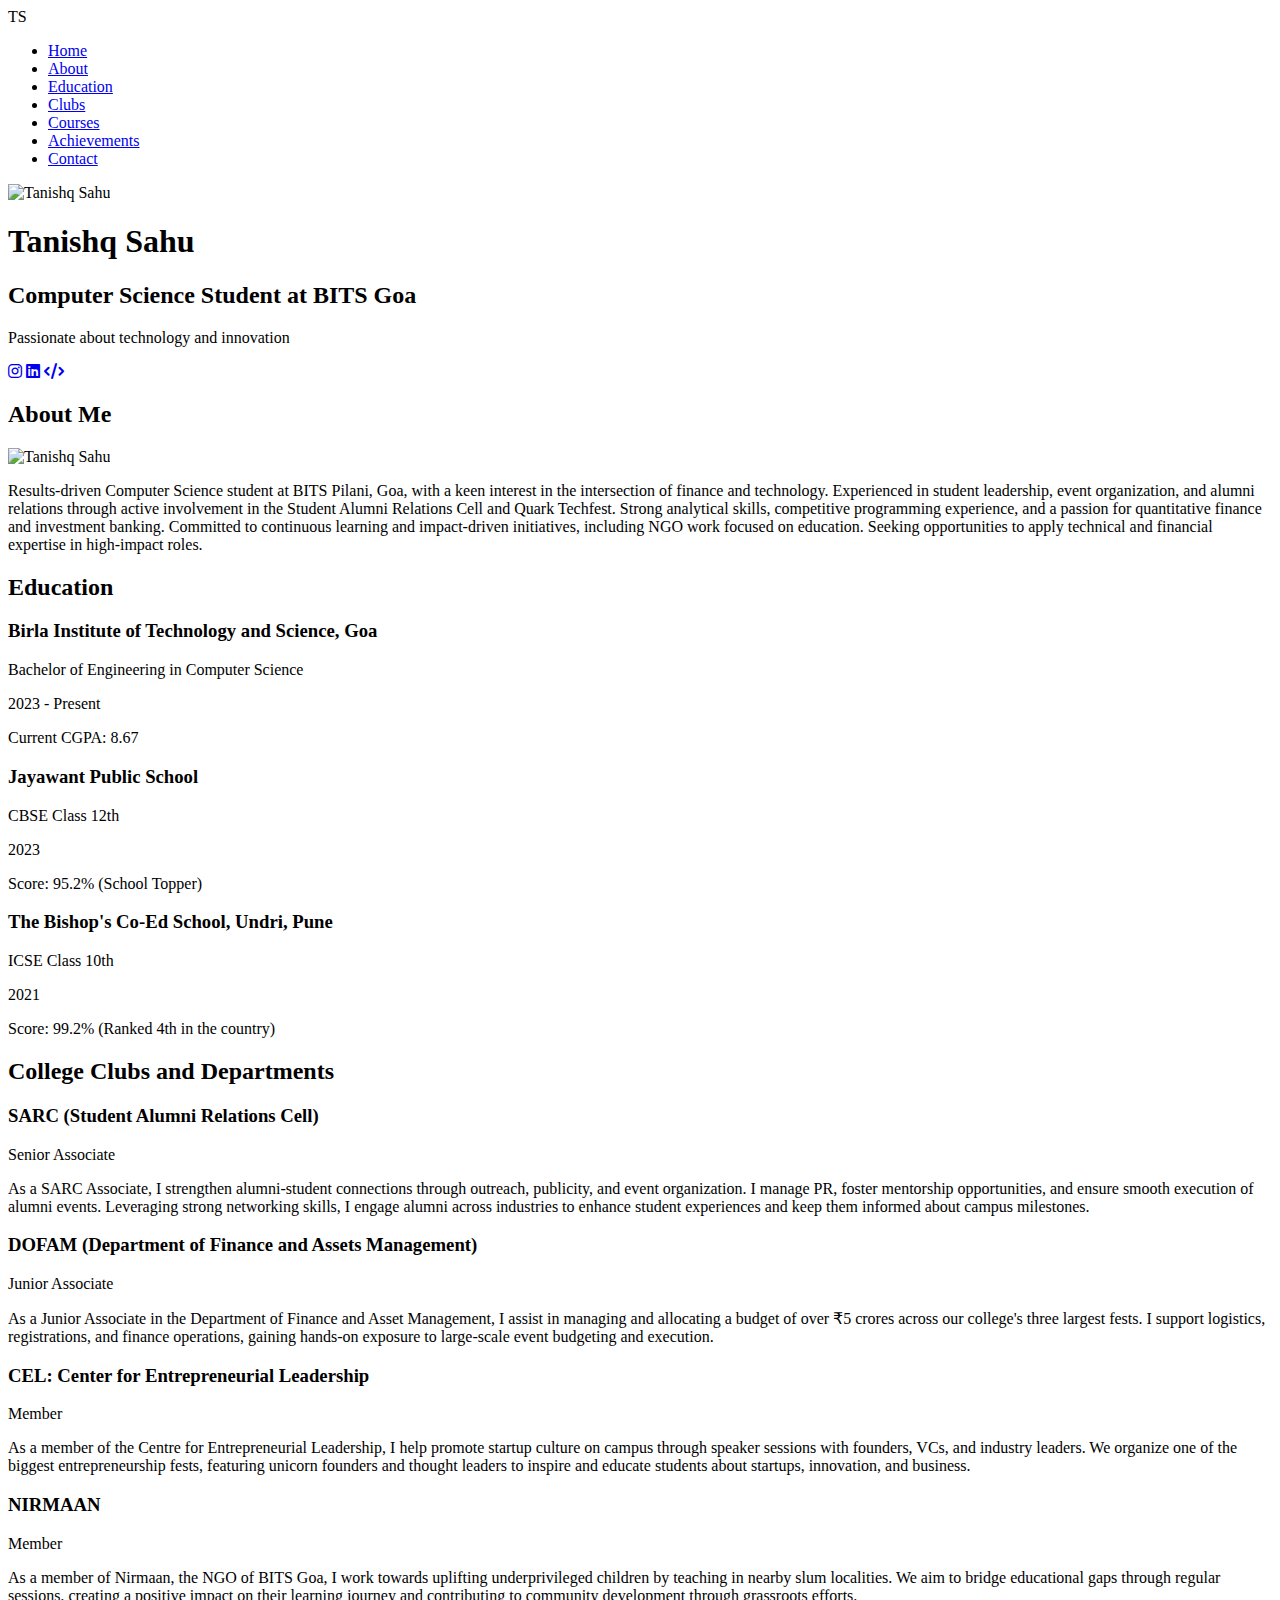
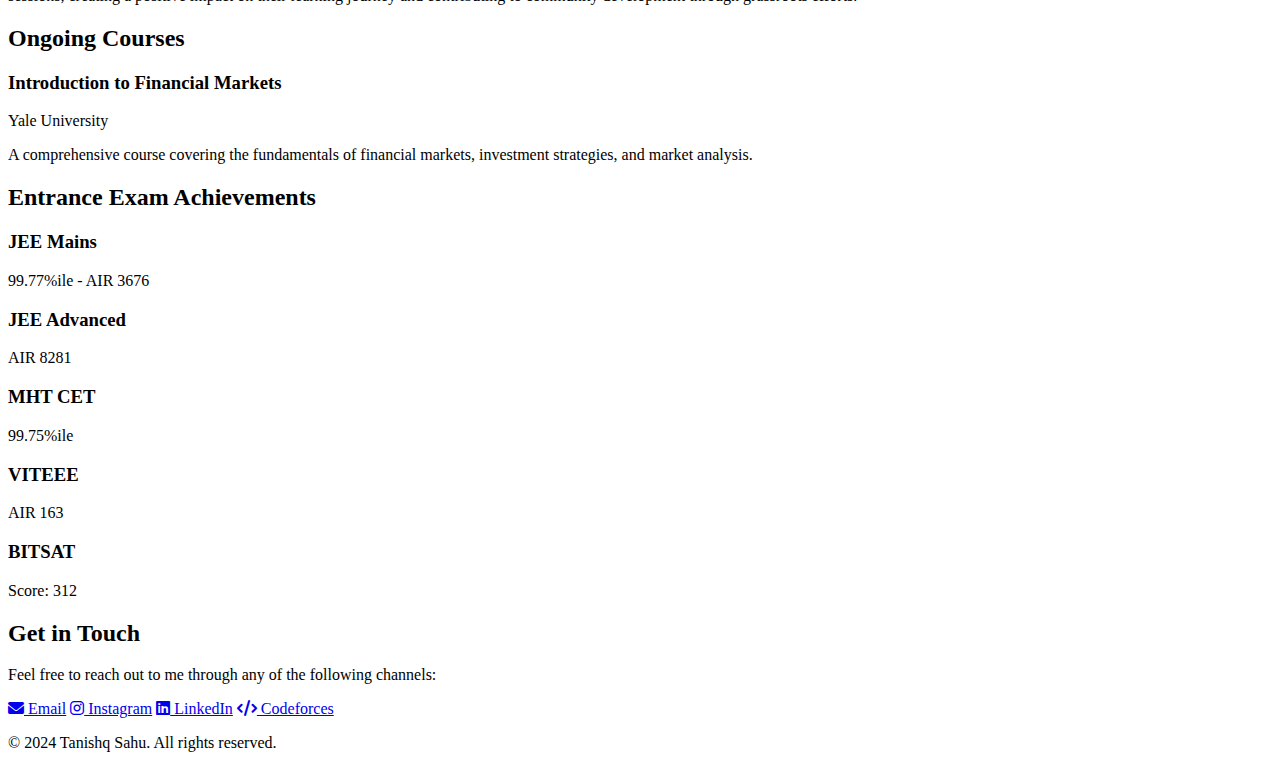
==== docs/index.html @ 9da33407 "Create index.html" ====
<!DOCTYPE html>
<html lang="en">
<head>
    <meta charset="UTF-8">
    <meta name="viewport" content="width=device-width, initial-scale=1.0">
    <title>Tanishq Sahu | CS Student at BITS Goa | Passionate about Technology, Innovation and Finance</title>
    <link rel="stylesheet" href="styles.css">
    <link rel="stylesheet" href="https://cdnjs.cloudflare.com/ajax/libs/font-awesome/6.0.0/css/all.min.css">
</head>
<body>
    <nav class="navbar">
        <div class="nav-content">
            <div class="logo">TS</div>
            <ul class="nav-links">
                <li><a href="#home">Home</a></li>
                <li><a href="#about">About</a></li>
                <li><a href="#education">Education</a></li>
                <li><a href="#clubs">Clubs</a></li>
                <li><a href="#courses">Courses</a></li>
                <li><a href="#achievements">Achievements</a></li>
                <li><a href="#contact">Contact</a></li>
            </ul>
        </div>
    </nav>

    <section id="home" class="hero">
        <div class="hero-content">
            <div class="profile-image">
                <img src="assets/profile.jpg" alt="Tanishq Sahu">
            </div>
            <h1>Tanishq Sahu</h1>
            <h2>Computer Science Student at BITS Goa</h2>
            <p>Passionate about technology and innovation</p>
            <div class="social-links">
                <a href="https://www.instagram.com/tanishqq2208/" target="_blank"><i class="fab fa-instagram"></i></a>
                <a href="https://www.linkedin.com/in/tanishq-sahu-655786230" target="_blank"><i class="fab fa-linkedin"></i></a>
                <a href="https://codeforces.com/profile/saint.broseph" target="_blank"><i class="fas fa-code"></i></a>
            </div>
        </div>
    </section>

    <section id="about" class="about">
        <div class="container">
            <h2>About Me</h2>
            <div class="about-content">
                <div class="about-image">
                    <img src="assets/profile.jpg" alt="Tanishq Sahu">
                </div>
                <div class="about-text">
                    <p>Results-driven Computer Science student at BITS Pilani, Goa, with a keen interest in the intersection of finance and technology. Experienced in student leadership, event organization, and alumni relations through active involvement in the Student Alumni Relations Cell and Quark Techfest. Strong analytical skills, competitive programming experience, and a passion for quantitative finance and investment banking. Committed to continuous learning and impact-driven initiatives, including NGO work focused on education. Seeking opportunities to apply technical and financial expertise in high-impact roles.</p>
                </div>
            </div>
        </div>
    </section>

    <section id="education" class="education">
        <div class="container">
            <h2>Education</h2>
            <div class="education-content">
                <div class="education-item">
                    <h3>Birla Institute of Technology and Science, Goa</h3>
                    <p class="degree">Bachelor of Engineering in Computer Science</p>
                    <p class="year">2023 - Present</p>
                    <p class="cgpa">Current CGPA: 8.67</p>
                </div>
                <div class="education-item">
                    <h3>Jayawant Public School</h3>
                    <p class="degree">CBSE Class 12th</p>
                    <p class="year">2023</p>
                    <p class="marks">Score: 95.2% (School Topper)</p>
                </div>
                <div class="education-item">
                    <h3>The Bishop's Co-Ed School, Undri, Pune</h3>
                    <p class="degree">ICSE Class 10th</p>
                    <p class="year">2021</p>
                    <p class="marks">Score: 99.2% (Ranked 4th in the country)</p>
                </div>
            </div>
        </div>
    </section>

    <section id="clubs" class="clubs">
        <div class="container">
            <h2>College Clubs and Departments</h2>
            <div class="clubs-content">
                <div class="club-item">
                    <h3>SARC (Student Alumni Relations Cell)</h3>
                    <p class="role">Senior Associate</p>
                    <p class="description">As a SARC Associate, I strengthen alumni-student connections through outreach, publicity, and event organization. I manage PR, foster mentorship opportunities, and ensure smooth execution of alumni events. Leveraging strong networking skills, I engage alumni across industries to enhance student experiences and keep them informed about campus milestones.</p>
                </div>
                <div class="club-item">
                    <h3>DOFAM (Department of Finance and Assets Management)</h3>
                    <p class="role">Junior Associate</p>
                    <p class="description">As a Junior Associate in the Department of Finance and Asset Management, I assist in managing and allocating a budget of over ₹5 crores across our college's three largest fests. I support logistics, registrations, and finance operations, gaining hands-on exposure to large-scale event budgeting and execution.</p>
                </div>
                <div class="club-item">
                    <h3>CEL: Center for Entrepreneurial Leadership</h3>
                    <p class="role">Member</p>
                    <p class="description">As a member of the Centre for Entrepreneurial Leadership, I help promote startup culture on campus through speaker sessions with founders, VCs, and industry leaders. We organize one of the biggest entrepreneurship fests, featuring unicorn founders and thought leaders to inspire and educate students about startups, innovation, and business.</p>
                </div>
                <div class="club-item">
                    <h3>NIRMAAN</h3>
                    <p class="role">Member</p>
                    <p class="description">As a member of Nirmaan, the NGO of BITS Goa, I work towards uplifting underprivileged children by teaching in nearby slum localities. We aim to bridge educational gaps through regular sessions, creating a positive impact on their learning journey and contributing to community development through grassroots efforts.</p>
                </div>
            </div>
        </div>
    </section>

    <section id="courses" class="courses">
        <div class="container">
            <h2>Ongoing Courses</h2>
            <div class="courses-content">
                <div class="course-item">
                    <h3>Introduction to Financial Markets</h3>
                    <p class="institution">Yale University</p>
                    <p class="description">A comprehensive course covering the fundamentals of financial markets, investment strategies, and market analysis.</p>
                </div>
            </div>
        </div>
    </section>

    <section id="achievements" class="achievements">
        <div class="container">
            <h2>Entrance Exam Achievements</h2>
            <div class="achievements-content">
                <div class="achievement-item">
                    <h3>JEE Mains</h3>
                    <p>99.77%ile - AIR 3676</p>
                </div>
                <div class="achievement-item">
                    <h3>JEE Advanced</h3>
                    <p>AIR 8281</p>
                </div>
                <div class="achievement-item">
                    <h3>MHT CET</h3>
                    <p>99.75%ile</p>
                </div>
                <div class="achievement-item">
                    <h3>VITEEE</h3>
                    <p>AIR 163</p>
                </div>
                <div class="achievement-item">
                    <h3>BITSAT</h3>
                    <p>Score: 312</p>
                </div>
            </div>
        </div>
    </section>

    <section id="contact" class="contact">
        <div class="container">
            <h2>Get in Touch</h2>
            <div class="contact-content">
                <p>Feel free to reach out to me through any of the following channels:</p>
                <div class="contact-links">
                    <a href="mailto:sahutanishq06@gmail.com" target="_blank"><i class="fas fa-envelope"></i> Email</a>
                    <a href="https://www.instagram.com/tanishqq2208/" target="_blank"><i class="fab fa-instagram"></i> Instagram</a>
                    <a href="https://www.linkedin.com/in/tanishq-sahu-655786230" target="_blank"><i class="fab fa-linkedin"></i> LinkedIn</a>
                    <a href="https://codeforces.com/profile/saint.broseph" target="_blank"><i class="fas fa-code"></i> Codeforces</a>
                </div>
            </div>
        </div>
    </section>

    <footer>
        <div class="container">
            <p>&copy; 2024 Tanishq Sahu. All rights reserved.</p>
        </div>
    </footer>

    <script src="script.js"></script>
</body>
</html>
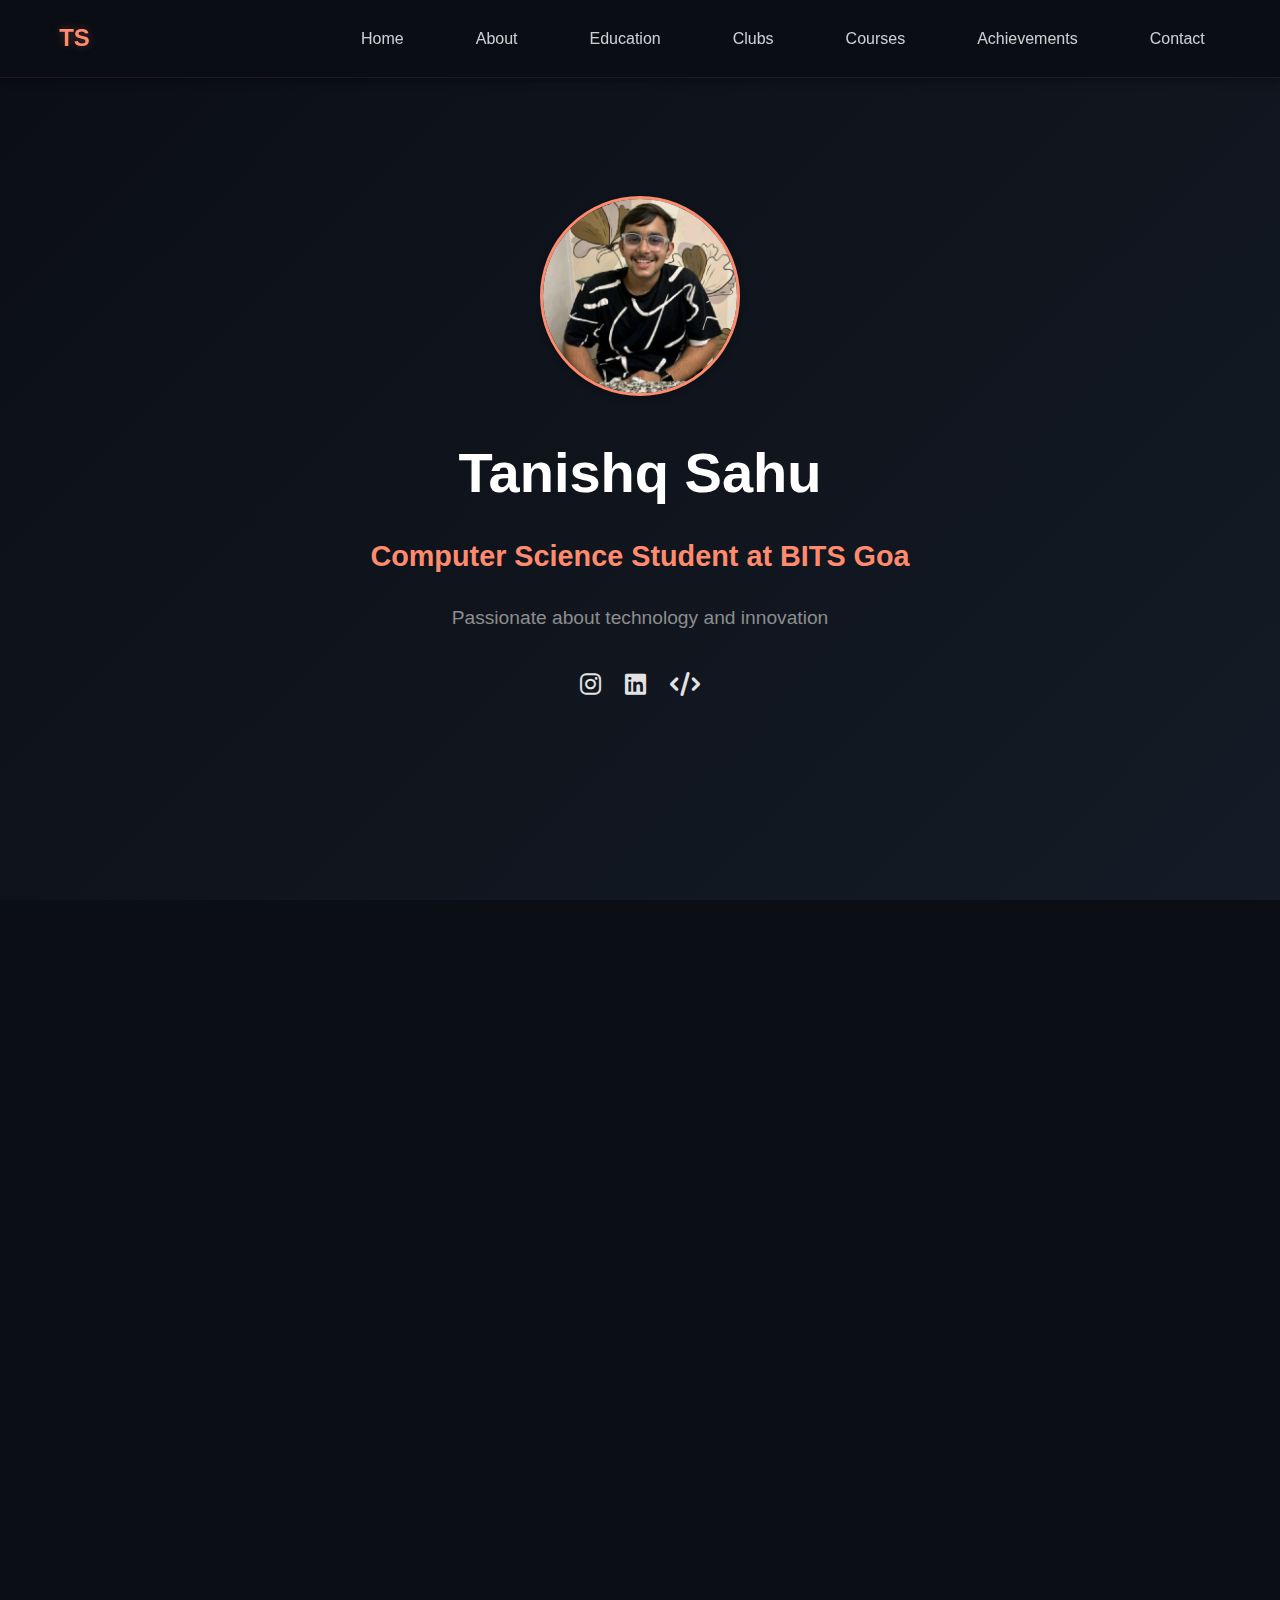
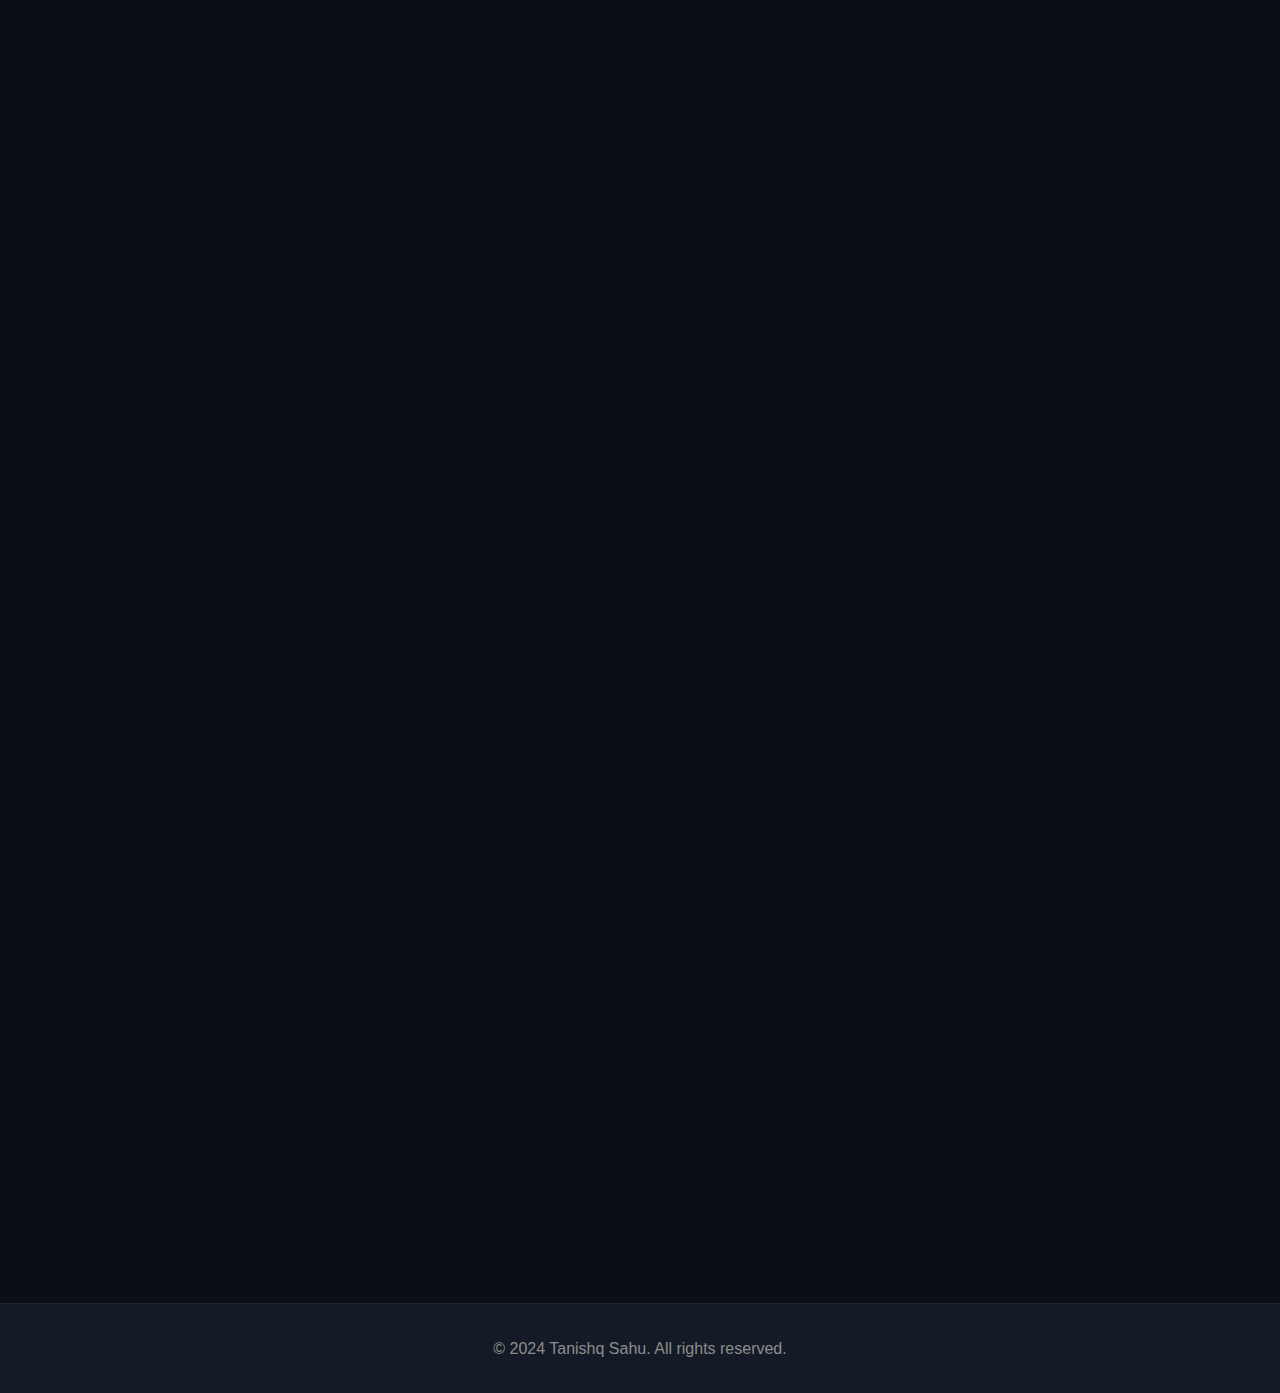
==== commit ab28eb01: "Update index.html" ====
--- a/docs/index.html
+++ b/docs/index.html
@@ -60,19 +60,19 @@
                 <div class="education-item">
                     <h3>Birla Institute of Technology and Science, Goa</h3>
                     <p class="degree">Bachelor of Engineering in Computer Science</p>
-                    <p class="year">2023 - Present</p>
+                    <p class="year">2024 - Present</p>
                     <p class="cgpa">Current CGPA: 8.67</p>
                 </div>
                 <div class="education-item">
                     <h3>Jayawant Public School</h3>
                     <p class="degree">CBSE Class 12th</p>
-                    <p class="year">2023</p>
+                    <p class="year">2024</p>
                     <p class="marks">Score: 95.2% (School Topper)</p>
                 </div>
                 <div class="education-item">
                     <h3>The Bishop's Co-Ed School, Undri, Pune</h3>
                     <p class="degree">ICSE Class 10th</p>
-                    <p class="year">2021</p>
+                    <p class="year">2022</p>
                     <p class="marks">Score: 99.2% (Ranked 4th in the country)</p>
                 </div>
             </div>
--- a/docs/styles.css
+++ b/docs/styles.css
@@ -0,0 +1,457 @@
+/* Reset and base styles */
+* {
+    margin: 0;
+    padding: 0;
+    box-sizing: border-box;
+}
+
+:root {
+    --navy-dark: #0b0e14;
+    --navy-medium: #141b26;
+    --navy-light: #1c2433;
+    --coral: #ff8b6e;
+    --coral-hover: #ffa08b;
+    --text-bright: #ffffff;
+    --text-medium: #e2e2e2;
+    --text-dim: #8d8d8d;
+}
+
+body {
+    font-family: 'Segoe UI', Tahoma, Geneva, Verdana, sans-serif;
+    line-height: 1.6;
+    color: var(--text-medium);
+    background-color: var(--navy-dark);
+}
+
+/* Navigation */
+.navbar {
+    position: fixed;
+    top: 0;
+    width: 100%;
+    background-color: rgba(11, 14, 20, 0.95);
+    box-shadow: 0 2px 8px rgba(0, 0, 0, 0.4);
+    z-index: 1000;
+    border-bottom: 1px solid rgba(255, 139, 110, 0.1);
+    backdrop-filter: blur(10px);
+    -webkit-backdrop-filter: blur(10px);
+}
+
+.nav-content {
+    max-width: 1200px;
+    margin: 0 auto;
+    padding: 1.2rem;
+    display: flex;
+    justify-content: space-between;
+    align-items: center;
+    background-color: transparent;
+}
+
+.logo {
+    font-size: 1.5rem;
+    font-weight: bold;
+    color: var(--coral);
+    text-shadow: 0 0 10px rgba(255, 139, 110, 0.3);
+}
+
+.nav-links {
+    display: flex;
+    list-style: none;
+    gap: 1.5rem;
+}
+
+.nav-links li {
+    margin-left: 1rem;
+}
+
+.nav-links a {
+    text-decoration: none;
+    color: var(--text-bright);
+    font-weight: 500;
+    transition: all 0.3s ease;
+    padding: 0.5rem 1rem;
+    border-radius: 4px;
+    position: relative;
+    opacity: 0.8;
+}
+
+.nav-links a:hover {
+    color: var(--coral);
+    background-color: rgba(255, 139, 110, 0.1);
+    opacity: 1;
+}
+
+.nav-links a::after {
+    content: '';
+    position: absolute;
+    bottom: 0;
+    left: 50%;
+    width: 0;
+    height: 2px;
+    background-color: var(--coral);
+    transition: all 0.3s ease;
+    transform: translateX(-50%);
+    opacity: 0.8;
+}
+
+.nav-links a:hover::after {
+    width: 80%;
+    opacity: 1;
+}
+
+/* Hero Section */
+.hero {
+    height: 100vh;
+    display: flex;
+    align-items: center;
+    justify-content: center;
+    text-align: center;
+    background: linear-gradient(135deg, var(--navy-dark) 0%, var(--navy-medium) 100%);
+    padding: 0 1rem;
+}
+
+.hero-content {
+    display: flex;
+    flex-direction: column;
+    align-items: center;
+}
+
+.profile-image {
+    width: 200px;
+    height: 200px;
+    border-radius: 50%;
+    overflow: hidden;
+    margin-bottom: 2rem;
+    border: 3px solid var(--coral);
+    box-shadow: 0 4px 6px rgba(0, 0, 0, 0.2);
+    transition: all 0.3s ease;
+}
+
+.profile-image:hover {
+    transform: scale(1.05);
+    border-color: var(--coral-hover);
+}
+
+.profile-image img {
+    width: 100%;
+    height: 100%;
+    object-fit: cover;
+    object-position: center;
+}
+
+.hero-content h1 {
+    font-size: 3.5rem;
+    margin-bottom: 1rem;
+    color: var(--text-bright);
+}
+
+.hero-content h2 {
+    font-size: 1.8rem;
+    margin-bottom: 1.5rem;
+    color: var(--coral);
+}
+
+.hero-content p {
+    font-size: 1.2rem;
+    margin-bottom: 2rem;
+    color: var(--text-dim);
+}
+
+.social-links {
+    display: flex;
+    justify-content: center;
+    gap: 1.5rem;
+}
+
+.social-links a {
+    color: var(--text-medium);
+    font-size: 1.5rem;
+    transition: color 0.3s ease;
+}
+
+.social-links a:hover {
+    color: var(--coral);
+}
+
+/* Sections */
+section {
+    padding: 5rem 1rem;
+}
+
+.container {
+    max-width: 1200px;
+    margin: 0 auto;
+}
+
+h2 {
+    font-size: 2.5rem;
+    margin-bottom: 2rem;
+    color: var(--text-bright);
+    text-align: center;
+}
+
+/* About Section */
+.about-content {
+    display: flex;
+    justify-content: space-between;
+    align-items: flex-start;
+    gap: 3rem;
+    padding: 0 1rem;
+    max-width: 1200px;
+    margin: 0 auto;
+}
+
+.about-image {
+    flex: 0 0 300px;
+    border-radius: 12px;
+    overflow: hidden;
+    box-shadow: 0 4px 6px rgba(0, 0, 0, 0.2);
+    border: 1px solid var(--navy-light);
+    transition: all 0.3s ease;
+}
+
+.about-image:hover {
+    transform: translateY(-5px);
+    border-color: var(--coral);
+}
+
+.about-image img {
+    width: 100%;
+    height: auto;
+    display: block;
+}
+
+.about-text {
+    flex: 1;
+    text-align: left;
+    background-color: var(--navy-light);
+    padding: 2rem;
+    border-radius: 8px;
+    box-shadow: 0 4px 6px rgba(0, 0, 0, 0.2);
+    border: 1px solid var(--navy-light);
+    transition: all 0.3s ease;
+}
+
+.about-text:hover {
+    border-color: var(--coral);
+    transform: translateY(-5px);
+}
+
+.about-text p {
+    font-size: 1.1rem;
+    color: var(--text-medium);
+    line-height: 1.8;
+    text-align: justify;
+}
+
+@media (max-width: 768px) {
+    .about-content {
+        flex-direction: column;
+        align-items: center;
+    }
+
+    .about-image {
+        flex: 0 0 250px;
+        margin-bottom: 2rem;
+    }
+
+    .profile-image {
+        width: 150px;
+        height: 150px;
+    }
+    
+    .about-text {
+        padding: 1.5rem;
+    }
+    
+    .about-text p {
+        font-size: 1rem;
+        line-height: 1.6;
+    }
+}
+
+/* Education Section */
+.education-content {
+    display: flex;
+    flex-direction: column;
+    gap: 2rem;
+    max-width: 800px;
+    margin: 0 auto;
+}
+
+.education-item {
+    background-color: var(--navy-medium);
+    padding: 2rem;
+    border-radius: 8px;
+    box-shadow: 0 4px 6px rgba(0, 0, 0, 0.2);
+    transition: all 0.3s ease;
+    border: 1px solid var(--navy-light);
+}
+
+.education-item:hover {
+    transform: translateY(-5px);
+    border-color: var(--coral);
+    background-color: var(--navy-light);
+}
+
+.education-item h3 {
+    color: var(--text-bright);
+    margin-bottom: 0.5rem;
+}
+
+.degree {
+    color: var(--coral);
+    font-weight: 500;
+    margin-bottom: 0.5rem;
+}
+
+.year, .cgpa, .marks {
+    color: var(--text-dim);
+    margin-bottom: 0.5rem;
+}
+
+/* Courses Section */
+.courses {
+    background-color: var(--navy-medium);
+}
+
+.courses-content {
+    display: flex;
+    flex-direction: column;
+    gap: 2rem;
+    max-width: 800px;
+    margin: 0 auto;
+}
+
+.course-item {
+    background-color: var(--navy-light);
+    padding: 2rem;
+    border-radius: 8px;
+    box-shadow: 0 4px 6px rgba(0, 0, 0, 0.2);
+    transition: all 0.3s ease;
+    border: 1px solid var(--navy-light);
+}
+
+.course-item:hover {
+    transform: translateY(-5px);
+    border-color: var(--coral);
+}
+
+.course-item h3 {
+    color: var(--text-bright);
+    margin-bottom: 0.5rem;
+}
+
+.course-item .institution {
+    color: var(--coral);
+    font-weight: 500;
+    margin-bottom: 1rem;
+}
+
+.course-item .description {
+    color: var(--text-medium);
+    line-height: 1.6;
+}
+
+/* Achievements Section */
+.achievements {
+    background-color: var(--navy-medium);
+}
+
+.achievements-content {
+    display: grid;
+    grid-template-columns: repeat(auto-fit, minmax(250px, 1fr));
+    gap: 2rem;
+    max-width: 1000px;
+    margin: 0 auto;
+}
+
+.achievement-item {
+    background-color: var(--navy-light);
+    padding: 2rem;
+    border-radius: 8px;
+    box-shadow: 0 4px 6px rgba(0, 0, 0, 0.2);
+    text-align: center;
+    transition: all 0.3s ease;
+    border: 1px solid var(--navy-light);
+}
+
+.achievement-item:hover {
+    transform: translateY(-5px);
+    border-color: var(--coral);
+}
+
+.achievement-item h3 {
+    color: var(--text-bright);
+    margin-bottom: 1rem;
+}
+
+.achievement-item p {
+    color: var(--text-medium);
+    font-size: 1.1rem;
+}
+
+/* Contact Section */
+.contact-content {
+    text-align: center;
+}
+
+.contact-links {
+    display: flex;
+    justify-content: center;
+    gap: 2rem;
+    margin-top: 2rem;
+}
+
+.contact-links a {
+    text-decoration: none;
+    color: var(--text-medium);
+    font-size: 1.1rem;
+    display: flex;
+    align-items: center;
+    gap: 0.5rem;
+    transition: all 0.3s ease;
+    padding: 0.5rem 1rem;
+    border-radius: 4px;
+}
+
+.contact-links a:hover {
+    color: var(--coral);
+    background-color: rgba(255, 139, 110, 0.1);
+}
+
+/* Footer */
+footer {
+    background-color: var(--navy-medium);
+    color: var(--text-dim);
+    padding: 2rem 1rem;
+    text-align: center;
+    border-top: 1px solid var(--navy-light);
+}
+
+/* Responsive Design */
+@media (max-width: 768px) {
+    .nav-links {
+        display: none;
+    }
+    
+    .hero-content h1 {
+        font-size: 2.5rem;
+    }
+    
+    .hero-content h2 {
+        font-size: 1.5rem;
+    }
+    
+    section {
+        padding: 3rem 1rem;
+    }
+    
+    .contact-links {
+        flex-direction: column;
+        gap: 1rem;
+    }
+    
+    .achievements-content {
+        grid-template-columns: 1fr;
+    }
+} 
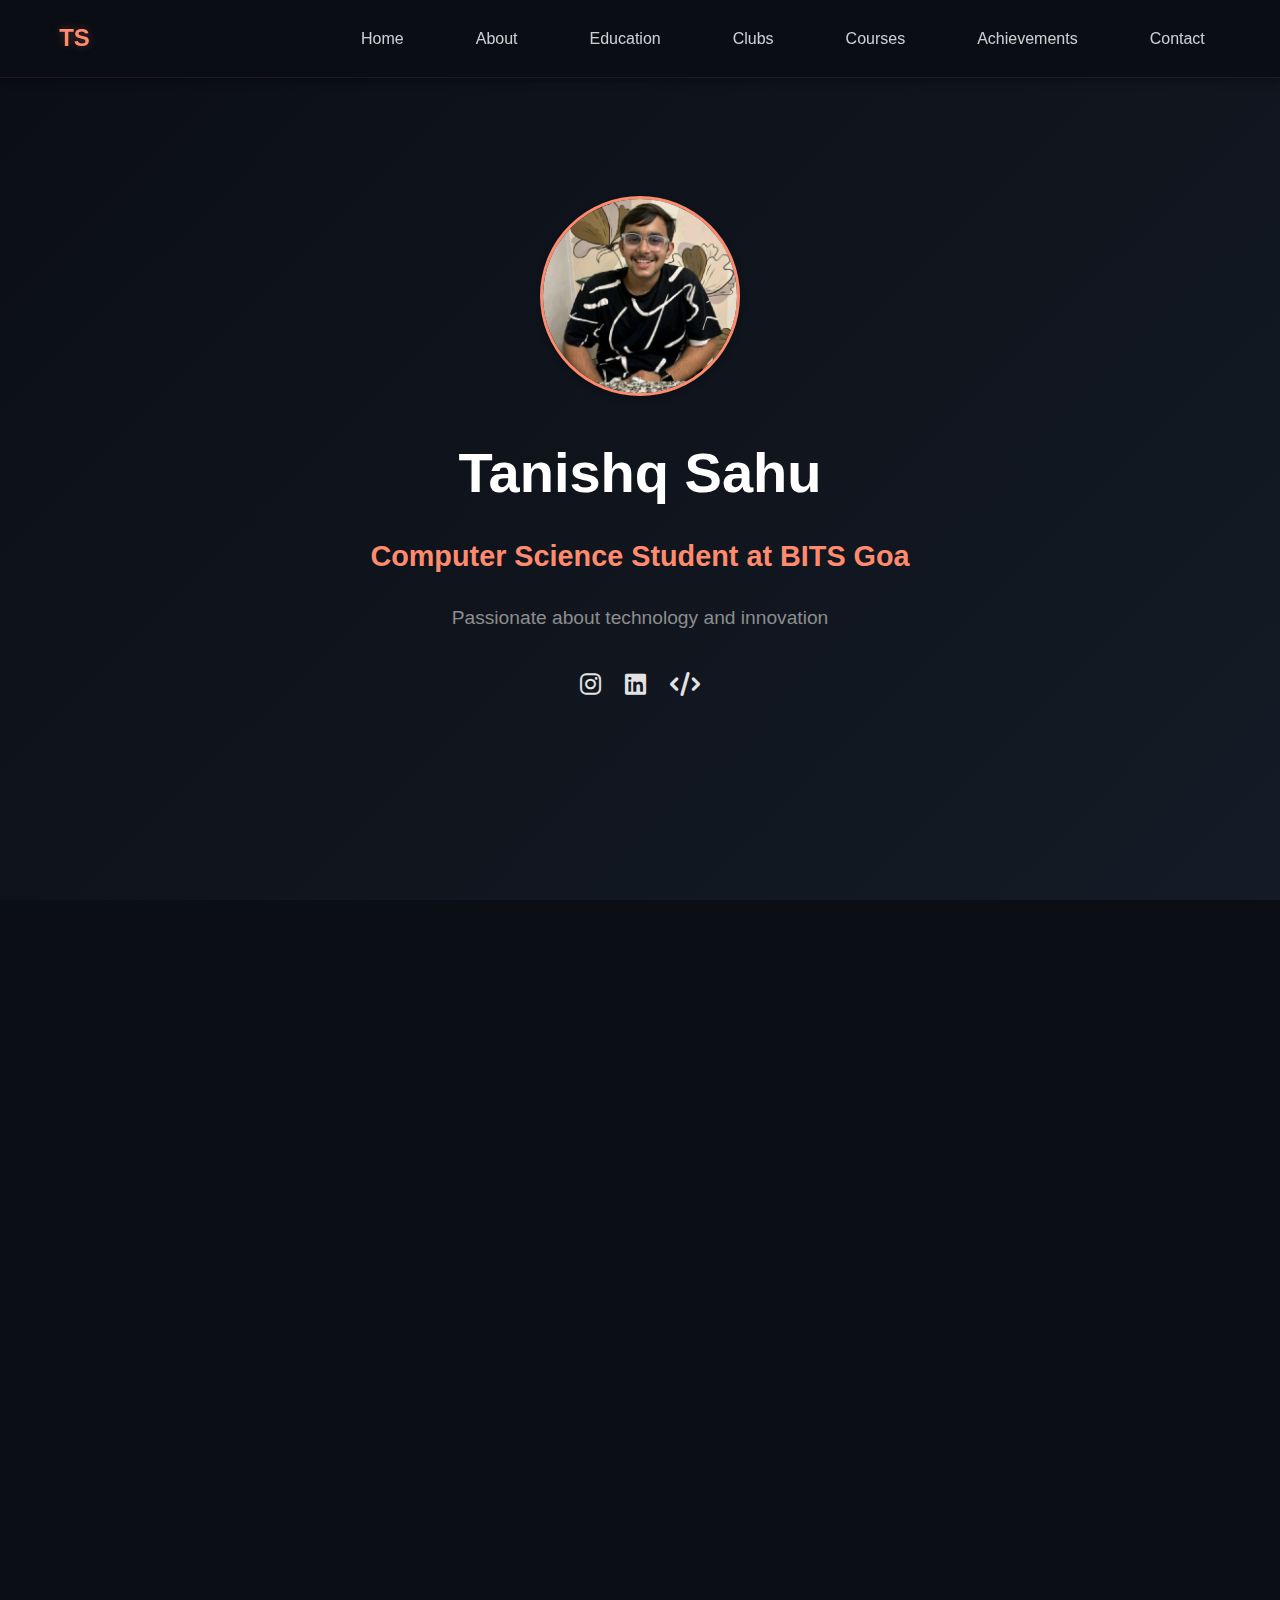
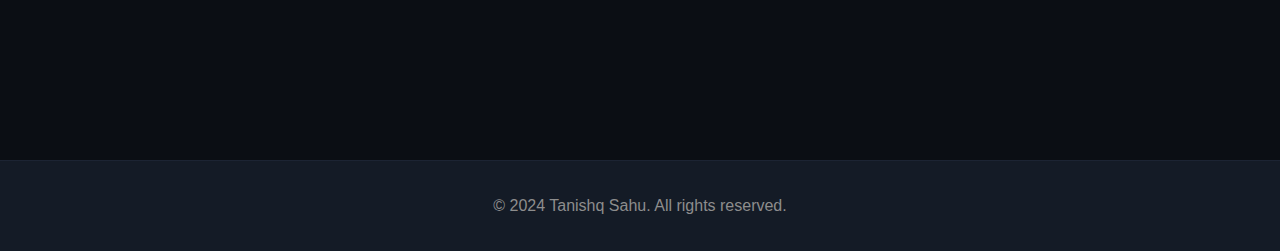
==== commit f1e4d96a: "Update index.html" ====
--- a/docs/index.html
+++ b/docs/index.html
@@ -90,17 +90,17 @@
                 </div>
                 <div class="club-item">
                     <h3>DOFAM (Department of Finance and Assets Management)</h3>
-                    <p class="role">Junior Associate</p>
-                    <p class="description">As a Junior Associate in the Department of Finance and Asset Management, I assist in managing and allocating a budget of over ₹5 crores across our college's three largest fests. I support logistics, registrations, and finance operations, gaining hands-on exposure to large-scale event budgeting and execution.</p>
+                    <p class="role">Senior Associate</p>
+                    <p class="description">As a Senior Associate in the Department of Finance and Asset Management, I assist in managing and allocating a budget of over ₹5 crores across our college's three largest fests. I support logistics, registrations, and finance operations, gaining hands-on exposure to large-scale event budgeting and execution.</p>
                 </div>
                 <div class="club-item">
                     <h3>CEL: Center for Entrepreneurial Leadership</h3>
-                    <p class="role">Member</p>
+                    <p class="role">Senior Associate</p>
                     <p class="description">As a member of the Centre for Entrepreneurial Leadership, I help promote startup culture on campus through speaker sessions with founders, VCs, and industry leaders. We organize one of the biggest entrepreneurship fests, featuring unicorn founders and thought leaders to inspire and educate students about startups, innovation, and business.</p>
                 </div>
                 <div class="club-item">
                     <h3>NIRMAAN</h3>
-                    <p class="role">Member</p>
+                    <p class="role">Volunteer</p>
                     <p class="description">As a member of Nirmaan, the NGO of BITS Goa, I work towards uplifting underprivileged children by teaching in nearby slum localities. We aim to bridge educational gaps through regular sessions, creating a positive impact on their learning journey and contributing to community development through grassroots efforts.</p>
                 </div>
             </div>
@@ -116,6 +116,16 @@
                     <p class="institution">Yale University</p>
                     <p class="description">A comprehensive course covering the fundamentals of financial markets, investment strategies, and market analysis.</p>
                 </div>
+                <div class="course-item">
+                            <h3>Algorithmic Game Theory</h3>
+                            <p class="institution">Stanford University</p>
+                            <p class="description">Study of mathematical modeling of strategic interactions and theoretical foundations of mechanism design in computer science.</p>
+                        </div>
+                        <div class="course-item">
+                            <h3>Zerodha Varsity</h3>
+                            <p class="institution">Zerodha</p>
+                            <p class="description">Comprehensive learning portal for financial markets, trading strategies, and investment fundamentals in the Indian context.</p>
+                        </div>
             </div>
         </div>
     </section>
